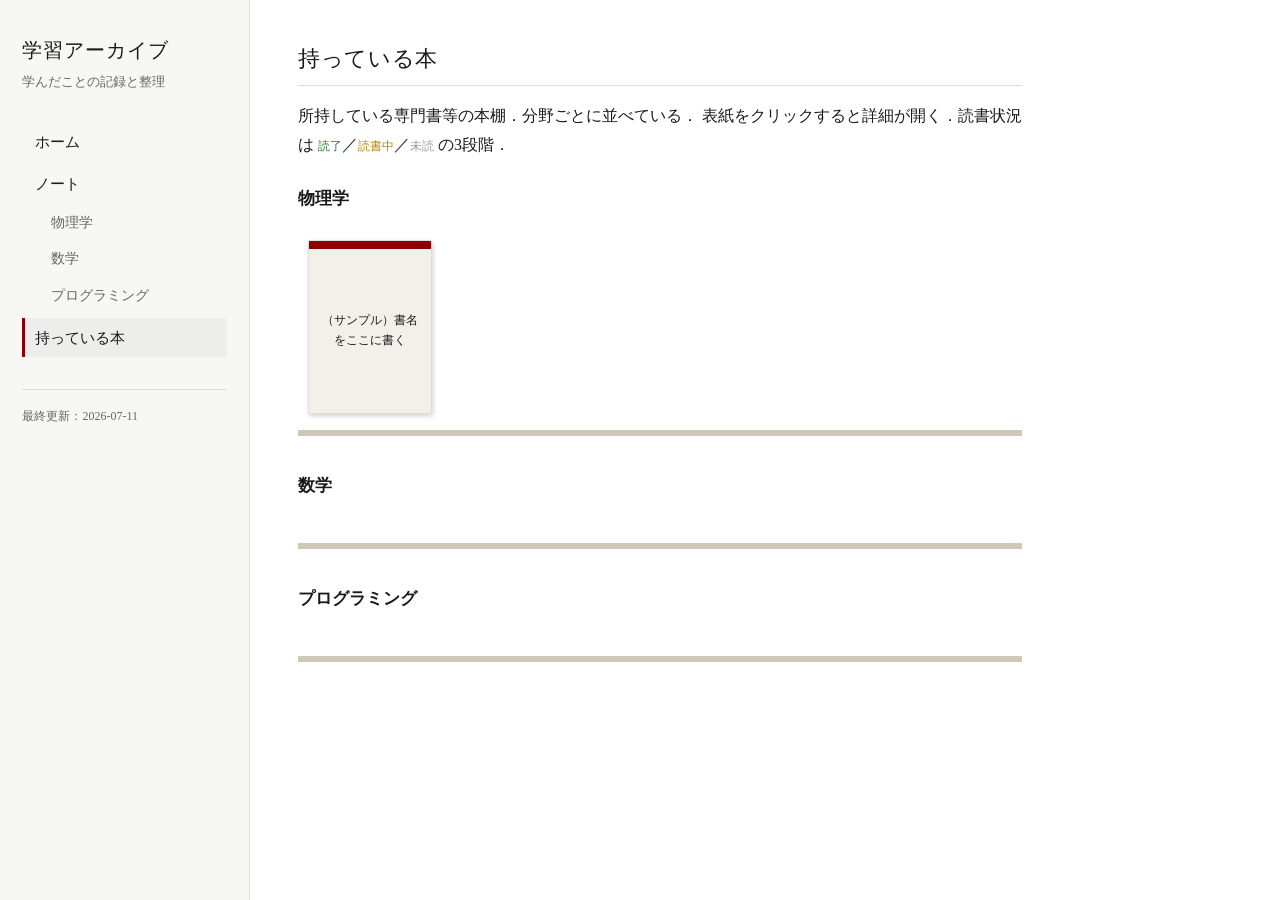
==== books/index.html @ efa61129 "First commit" ====
<!DOCTYPE html>
<html lang="ja">
<head>
  <meta charset="UTF-8">
  <meta name="viewport" content="width=device-width, initial-scale=1.0">
  <title>持っている本 | 学習アーカイブ</title>
  <link rel="stylesheet" href="../style.css">
</head>
<body>

  <aside class="sidebar">
    <p class="site-title"><a href="../index.html">学習アーカイブ</a></p>
    <p class="site-subtitle">学んだことの記録と整理</p>
    <nav>
      <ul>
        <li><a href="../index.html">ホーム</a></li>
        <li>
          <a href="../notes/">ノート</a>
          <ul>
            <li><a href="../notes/物理学/">物理学</a></li>
            <li><a href="../notes/数学/">数学</a></li>
            <li><a href="../notes/プログラミング/">プログラミング</a></li>
            <!-- 新しい分野はここに追加（各ページのサイドバーも同様に） -->
          </ul>
        </li>
        <li><a href="./" class="active">持っている本</a></li>
      </ul>
    </nav>
    <div class="sidebar-foot">最終更新：2026-07-11</div>
  </aside>

  <div class="main-area">
    <main>

      <h2>持っている本</h2>
      <p>
        所持している専門書等の本棚．分野ごとに並べている．
        表紙をクリックすると詳細が開く．読書状況は
        <span class="status done">読了</span>／<span class="status reading">読書中</span>／<span class="status unread">未読</span>
        の3段階．
      </p>

      <!-- ==============================================
           本の追加方法：
           1. 表紙画像を books/covers/ に置く（例：covers/砂川電磁気学.jpg）．
              画像がなくてもよい．その場合は書名入りの表紙が自動で表示される．
           2. 下のテンプレートをコピーして，該当する分野の
              <div class="bookshelf"> の中に貼り付け，内容を書き換える．

           data-status は done（読了）／reading（読書中）／unread（未読）の3種類．

           ▼ テンプレート ▼
      <button class="book" type="button"
              data-title="書名"
              data-author="著者名"
              data-pub="出版社，発行年"
              data-status="unread"
              data-note="ひとことメモ（任意）">
        <span class="book-cover">
          <img src="covers/ファイル名.jpg" alt="" loading="lazy"
               onerror="this.parentElement.classList.add('no-image'); this.remove();">
          <span class="book-cover-title">書名</span>
        </span>
      </button>

           分野（h3の棚）を増やすときは，
           <h3>分野名</h3> と <div class="bookshelf">…</div> のセットをコピーする．
           ============================================== -->

      <h3>物理学</h3>
      <div class="bookshelf">
        <button class="book" type="button"
                data-title="（サンプル）書名をここに書く"
                data-author="著者名"
                data-pub="〇〇出版，2026"
                data-status="reading"
                data-note="このボタンはサンプル．テンプレートをコピーして書き換える．">
          <span class="book-cover">
            <img src="covers/sample.jpg" alt="" loading="lazy"
                 onerror="this.parentElement.classList.add('no-image'); this.remove();">
            <span class="book-cover-title">（サンプル）書名をここに書く</span>
          </span>
        </button>
        <!-- 物理学の本はここに追加 -->
      </div>

      <h3>数学</h3>
      <div class="bookshelf">
        <!-- 数学の本はここに追加 -->
      </div>

      <h3>プログラミング</h3>
      <div class="bookshelf">
        <!-- プログラミングの本はここに追加 -->
      </div>

    </main>
  </div>

  <!-- 本の詳細ダイアログ（表紙クリックで開く） -->
  <dialog class="book-dialog" id="book-dialog">
    <button class="book-dialog-close" id="book-dialog-close" type="button" aria-label="閉じる">×</button>
    <div class="book-dialog-body">
      <div class="book-dialog-cover" id="book-dialog-cover"></div>
      <div class="book-dialog-info">
        <h3 id="book-dialog-title"></h3>
        <dl>
          <dt>著者</dt>
          <dd id="book-dialog-author"></dd>
          <dt>出版社・年</dt>
          <dd id="book-dialog-pub"></dd>
          <dt>読書状況</dt>
          <dd id="book-dialog-status"></dd>
        </dl>
        <p class="book-dialog-note" id="book-dialog-note"></p>
      </div>
    </div>
  </dialog>

  <script>
    var dialog = document.getElementById('book-dialog');
    var statusLabels = { done: '読了', reading: '読書中', unread: '未読' };

    document.querySelectorAll('.book').forEach(function (book) {
      book.addEventListener('click', function () {
        document.getElementById('book-dialog-title').textContent = book.dataset.title || '';
        document.getElementById('book-dialog-author').textContent = book.dataset.author || '—';
        document.getElementById('book-dialog-pub').textContent = book.dataset.pub || '—';

        var status = book.dataset.status || 'unread';
        var statusEl = document.getElementById('book-dialog-status');
        statusEl.innerHTML = '';
        var span = document.createElement('span');
        span.className = 'status ' + status;
        span.textContent = statusLabels[status] || status;
        statusEl.appendChild(span);

        var noteEl = document.getElementById('book-dialog-note');
        noteEl.textContent = book.dataset.note || '';
        noteEl.style.display = book.dataset.note ? '' : 'none';

        // 表紙は棚のものをそのまま複製して表示する
        var coverSlot = document.getElementById('book-dialog-cover');
        coverSlot.innerHTML = '';
        coverSlot.appendChild(book.querySelector('.book-cover').cloneNode(true));

        dialog.showModal();
      });
    });

    document.getElementById('book-dialog-close').addEventListener('click', function () {
      dialog.close();
    });

    // ダイアログの外側（背景）をクリックしたら閉じる
    dialog.addEventListener('click', function (e) {
      if (e.target === dialog) dialog.close();
    });
  </script>
</body>
</html>
---- style.css ----
/* ===================================================
   学習まとめサイト 共通スタイル
   左サイドバー＋メインコンテンツの2カラム構成
   （github-nakasho.github.io / Just the Docs 風）
   =================================================== */

:root {
  --text: #1a1a1a;
  --text-muted: #666;
  --link: #1a5276;
  --link-hover: #2e86c1;
  --border: #ddd;
  --bg: #ffffff;
  --bg-sidebar: #f7f7f5;
  --accent: #8b0000;
  --sidebar-width: 250px;
}

* {
  box-sizing: border-box;
}

body {
  margin: 0;
  padding: 0;
  font-family: "Hiragino Mincho ProN", "Yu Mincho", "Georgia", serif;
  color: var(--text);
  background: var(--bg);
  line-height: 1.8;
  font-size: 16px;
}

/* ---------- 2カラムレイアウト ---------- */
.sidebar {
  position: fixed;
  top: 0;
  left: 0;
  width: var(--sidebar-width);
  height: 100vh;
  overflow-y: auto;
  background: var(--bg-sidebar);
  border-right: 1px solid var(--border);
  padding: 2rem 1.4rem;
}

.main-area {
  margin-left: var(--sidebar-width);
  padding: 2.5rem 3rem 4rem;
  max-width: 820px;
}

/* ---------- サイドバー：サイト名 ---------- */
.site-title {
  font-size: 1.25rem;
  letter-spacing: 0.05em;
  margin: 0 0 0.2rem;
  font-weight: normal;
}

.site-title a {
  color: var(--text);
  text-decoration: none;
}

.site-subtitle {
  color: var(--text-muted);
  font-size: 0.8rem;
  margin: 0 0 1.75rem;
}

/* ---------- サイドバー：ナビゲーション ---------- */
.sidebar nav ul {
  list-style: none;
  margin: 0;
  padding: 0;
}

.sidebar nav > ul > li {
  margin-bottom: 0.2rem;
}

.sidebar nav a {
  display: block;
  padding: 0.35rem 0.6rem;
  color: var(--text);
  text-decoration: none;
  font-size: 0.95rem;
  border-left: 3px solid transparent;
  border-radius: 0 3px 3px 0;
}

.sidebar nav a:hover {
  color: var(--link-hover);
  background: rgba(0, 0, 0, 0.03);
}

.sidebar nav a.active {
  border-left-color: var(--accent);
  background: rgba(0, 0, 0, 0.04);
}

/* 階層メニュー（蔵書の分野など） */
.sidebar nav ul ul {
  margin: 0.1rem 0 0.3rem;
}

.sidebar nav ul ul a {
  padding-left: 1.6rem;
  font-size: 0.88rem;
  color: var(--text-muted);
}

.sidebar nav ul ul a.active {
  color: var(--text);
}

/* サイドバー下部の小さなリンク・注記 */
.sidebar-foot {
  margin-top: 2rem;
  padding-top: 1rem;
  border-top: 1px solid var(--border);
  font-size: 0.75rem;
  color: var(--text-muted);
}

/* ---------- 見出し ---------- */
h2 {
  font-size: 1.35rem;
  font-weight: normal;
  border-bottom: 1px solid var(--border);
  padding-bottom: 0.4rem;
  margin: 0 0 1rem;
  letter-spacing: 0.03em;
}

main h2 + h2,
main * + h2 {
  margin-top: 2.5rem;
}

h3 {
  font-size: 1.05rem;
  margin: 1.5rem 0 0.5rem;
}

/* ---------- リンク ---------- */
a {
  color: var(--link);
}

a:hover {
  color: var(--link-hover);
}

/* ---------- 資料・文献リスト ---------- */
.entry-list {
  list-style: none;
  margin: 0;
  padding: 0;
}

.entry-list li {
  padding: 0.9rem 0;
  border-bottom: 1px dotted var(--border);
}

.entry-title {
  font-size: 1.02rem;
}

.entry-meta {
  color: var(--text-muted);
  font-size: 0.85rem;
  margin-top: 0.15rem;
}

.entry-note {
  font-size: 0.92rem;
  margin-top: 0.3rem;
}

/* タグ */
.tag {
  display: inline-block;
  font-family: "Hiragino Kaku Gothic ProN", "Yu Gothic", sans-serif;
  font-size: 0.72rem;
  color: var(--text-muted);
  background: var(--bg-sidebar);
  border: 1px solid var(--border);
  border-radius: 3px;
  padding: 0.05rem 0.45rem;
  margin-right: 0.3rem;
  vertical-align: middle;
}

/* ---------- 蔵書テーブル ---------- */
table {
  width: 100%;
  border-collapse: collapse;
  font-size: 0.92rem;
}

th, td {
  text-align: left;
  padding: 0.55rem 0.6rem;
  border-bottom: 1px solid var(--border);
  vertical-align: top;
}

th {
  font-weight: normal;
  color: var(--text-muted);
  font-size: 0.82rem;
  border-bottom: 2px solid var(--border);
  white-space: nowrap;
}

/* 読書状況のラベル */
.status {
  font-family: "Hiragino Kaku Gothic ProN", "Yu Gothic", sans-serif;
  font-size: 0.75rem;
  white-space: nowrap;
}

.status.done     { color: #1e7e34; }
.status.reading  { color: #b8860b; }
.status.unread   { color: #999; }

/* ---------- 絞り込みボックス ---------- */
.filter-box {
  width: 100%;
  padding: 0.5rem 0.75rem;
  font-size: 0.95rem;
  font-family: inherit;
  border: 1px solid var(--border);
  border-radius: 4px;
  margin: 0.5rem 0 1rem;
}

.filter-box:focus {
  outline: none;
  border-color: var(--link-hover);
}

/* ---------- 本棚 ---------- */
.bookshelf {
  display: grid;
  grid-template-columns: repeat(auto-fill, minmax(110px, 1fr));
  gap: 1.6rem 1.3rem;
  align-items: end;
  margin: 1.2rem 0 0.5rem;
  padding: 0.4rem 0.6rem 1rem;
  border-bottom: 6px solid #cfc7b8;
}

.bookshelf + h3 {
  margin-top: 2.2rem;
}

/* 本（クリックで詳細が開くボタン） */
.book {
  display: block;
  width: 100%;
  margin: 0;
  padding: 0;
  border: none;
  background: none;
  cursor: pointer;
  font: inherit;
  text-align: left;
}

.book-cover {
  position: relative;
  display: block;
  aspect-ratio: 5 / 7;
  background: #f3f0e9;
  border: 1px solid var(--border);
  border-radius: 2px;
  box-shadow: 1px 2px 5px rgba(0, 0, 0, 0.18);
  overflow: hidden;
  transition: transform 0.15s ease, box-shadow 0.15s ease;
}

.book:hover .book-cover,
.book:focus-visible .book-cover {
  transform: translateY(-5px);
  box-shadow: 2px 7px 14px rgba(0, 0, 0, 0.25);
}

.book-cover img {
  display: block;
  width: 100%;
  height: 100%;
  object-fit: cover;
}

/* 表紙画像がないときは，書名を表紙風に表示する */
.book-cover-title {
  display: none;
}

.book-cover.no-image .book-cover-title {
  position: absolute;
  inset: 0;
  display: flex;
  align-items: center;
  justify-content: center;
  padding: 0.7rem 0.5rem;
  border-top: 8px solid var(--accent);
  font-size: 0.78rem;
  line-height: 1.6;
  text-align: center;
  color: var(--text);
}

/* ---------- 本の詳細ダイアログ ---------- */
.book-dialog {
  max-width: 560px;
  width: calc(100% - 2.5rem);
  padding: 1.6rem 1.8rem;
  border: 1px solid var(--border);
  border-radius: 4px;
  box-shadow: 0 12px 32px rgba(0, 0, 0, 0.25);
  color: var(--text);
}

.book-dialog::backdrop {
  background: rgba(0, 0, 0, 0.45);
}

.book-dialog-body {
  display: flex;
  gap: 1.6rem;
  align-items: flex-start;
}

.book-dialog-cover {
  flex: 0 0 150px;
}

.book-dialog-info {
  flex: 1;
  min-width: 0;
}

.book-dialog-info h3 {
  margin: 0 0 0.8rem;
  font-size: 1.15rem;
  line-height: 1.6;
}

.book-dialog-info dl {
  margin: 0 0 0.8rem;
  font-size: 0.92rem;
}

.book-dialog-info dt {
  color: var(--text-muted);
  font-size: 0.78rem;
}

.book-dialog-info dd {
  margin: 0 0 0.55rem;
}

.book-dialog-note {
  margin: 0;
  padding-top: 0.7rem;
  border-top: 1px dotted var(--border);
  font-size: 0.9rem;
}

.book-dialog-close {
  position: absolute;
  top: 0.6rem;
  right: 0.8rem;
  border: none;
  background: none;
  cursor: pointer;
  font-size: 1.3rem;
  line-height: 1;
  color: var(--text-muted);
  padding: 0.2rem;
}

.book-dialog-close:hover {
  color: var(--text);
}

/* ---------- フッター ---------- */
footer {
  margin-top: 4rem;
  padding-top: 1rem;
  border-top: 1px solid var(--border);
  color: var(--text-muted);
  font-size: 0.8rem;
}

/* ---------- スマートフォン対応 ----------
   画面が狭いときはサイドバーを上部に積む */
@media (max-width: 800px) {
  body { font-size: 15px; }

  .sidebar {
    position: static;
    width: 100%;
    height: auto;
    border-right: none;
    border-bottom: 1px solid var(--border);
    padding: 1.5rem 1.25rem;
  }

  .main-area {
    margin-left: 0;
    padding: 1.5rem 1.25rem 3rem;
  }

  th, td { padding: 0.45rem 0.4rem; }

  .bookshelf {
    grid-template-columns: repeat(auto-fill, minmax(90px, 1fr));
    gap: 1.2rem 0.9rem;
  }

  .book-dialog-body {
    flex-direction: column;
    align-items: center;
  }

  .book-dialog-cover {
    flex: none;
    width: 130px;
  }
}
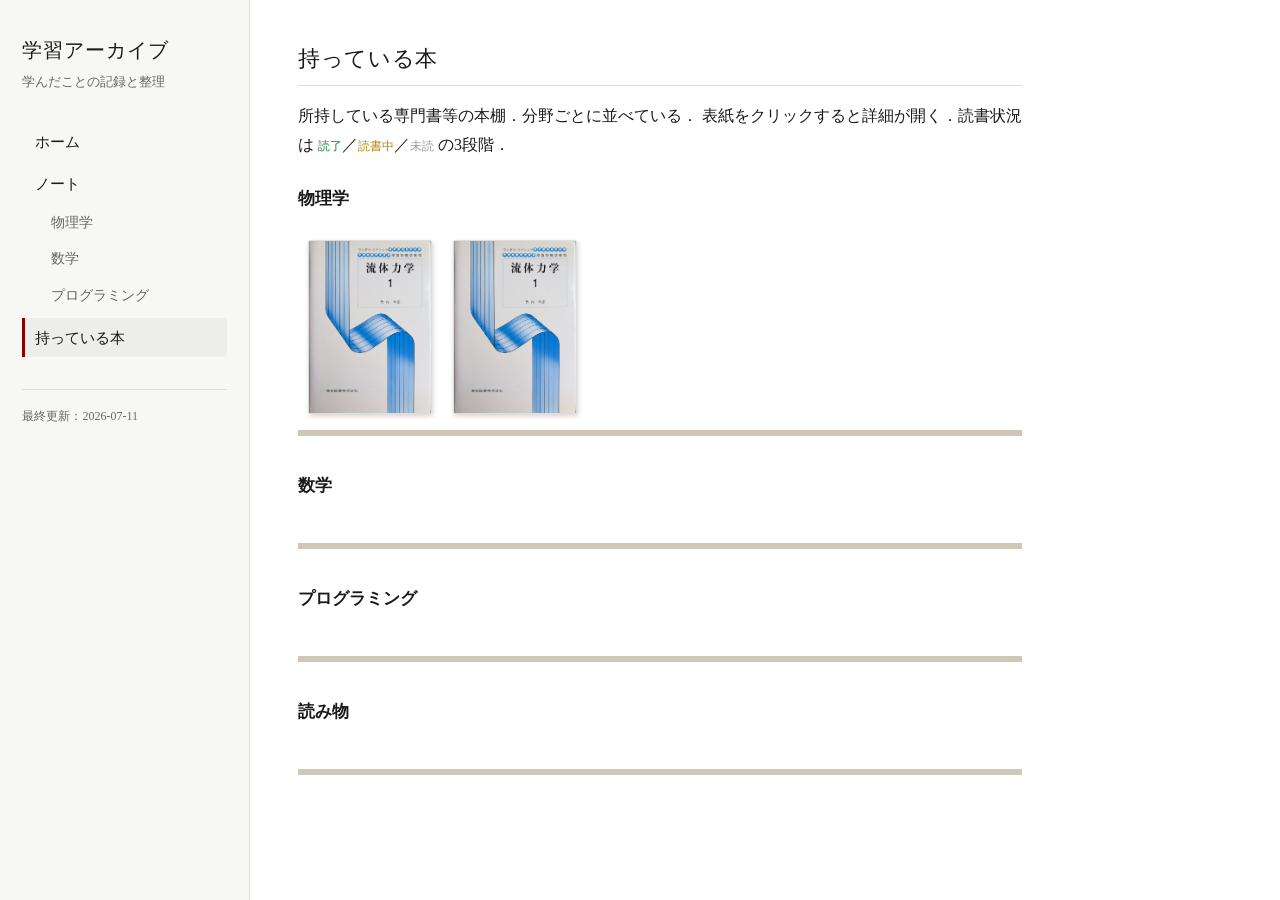
==== commit 2d129b88: "ノートページを更新" ====
--- a/books/index.html
+++ b/books/index.html
@@ -15,15 +15,15 @@
       <ul>
         <li><a href="../index.html">ホーム</a></li>
         <li>
-          <a href="../notes/">ノート</a>
+          <a href="../notes/index.html">ノート</a>
           <ul>
-            <li><a href="../notes/物理学/">物理学</a></li>
-            <li><a href="../notes/数学/">数学</a></li>
-            <li><a href="../notes/プログラミング/">プログラミング</a></li>
+            <li><a href="../notes/物理学/index.html">物理学</a></li>
+            <li><a href="../notes/数学/index.html">数学</a></li>
+            <li><a href="../notes/プログラミング/index.html">プログラミング</a></li>
             <!-- 新しい分野はここに追加（各ページのサイドバーも同様に） -->
           </ul>
         </li>
-        <li><a href="./" class="active">持っている本</a></li>
+        <li><a href="./index.html" class="active">持っている本</a></li>
       </ul>
     </nav>
     <div class="sidebar-foot">最終更新：2026-07-11</div>
@@ -70,15 +70,27 @@
       <h3>物理学</h3>
       <div class="bookshelf">
         <button class="book" type="button"
-                data-title="（サンプル）書名をここに書く"
-                data-author="著者名"
-                data-pub="〇〇出版，2026"
+                data-title="流体力学1"
+                data-author="ランダウ=リフシッツ"
+                data-pub="東京図書，1993"
                 data-status="reading"
                 data-note="このボタンはサンプル．テンプレートをコピーして書き換える．">
           <span class="book-cover">
-            <img src="covers/sample.jpg" alt="" loading="lazy"
+            <img src="covers/ランダウ流体力学1.jpeg" alt="" loading="lazy"
                  onerror="this.parentElement.classList.add('no-image'); this.remove();">
-            <span class="book-cover-title">（サンプル）書名をここに書く</span>
+            <span class="book-cover-title">ランダウ流体力学1</span>
+          </span>
+        </button>
+        <button class="book" type="button"
+                data-title="流体力学2"
+                data-author="ランダウ=リフシッツ"
+                data-pub="東京図書，1994"
+                data-status="reading"
+                data-note="このボタンはサンプル．テンプレートをコピーして書き換える．">
+          <span class="book-cover">
+            <img src="covers/ランダウ流体力学1.jpeg" alt="" loading="lazy"
+                 onerror="this.parentElement.classList.add('no-image'); this.remove();">
+            <span class="book-cover-title">ランダウ流体力学2</span>
           </span>
         </button>
         <!-- 物理学の本はここに追加 -->
@@ -92,6 +104,10 @@
       <h3>プログラミング</h3>
       <div class="bookshelf">
         <!-- プログラミングの本はここに追加 -->
+      </div>
+
+      <h3>読み物</h3>
+      <div class="bookshelf">
       </div>
 
     </main>
